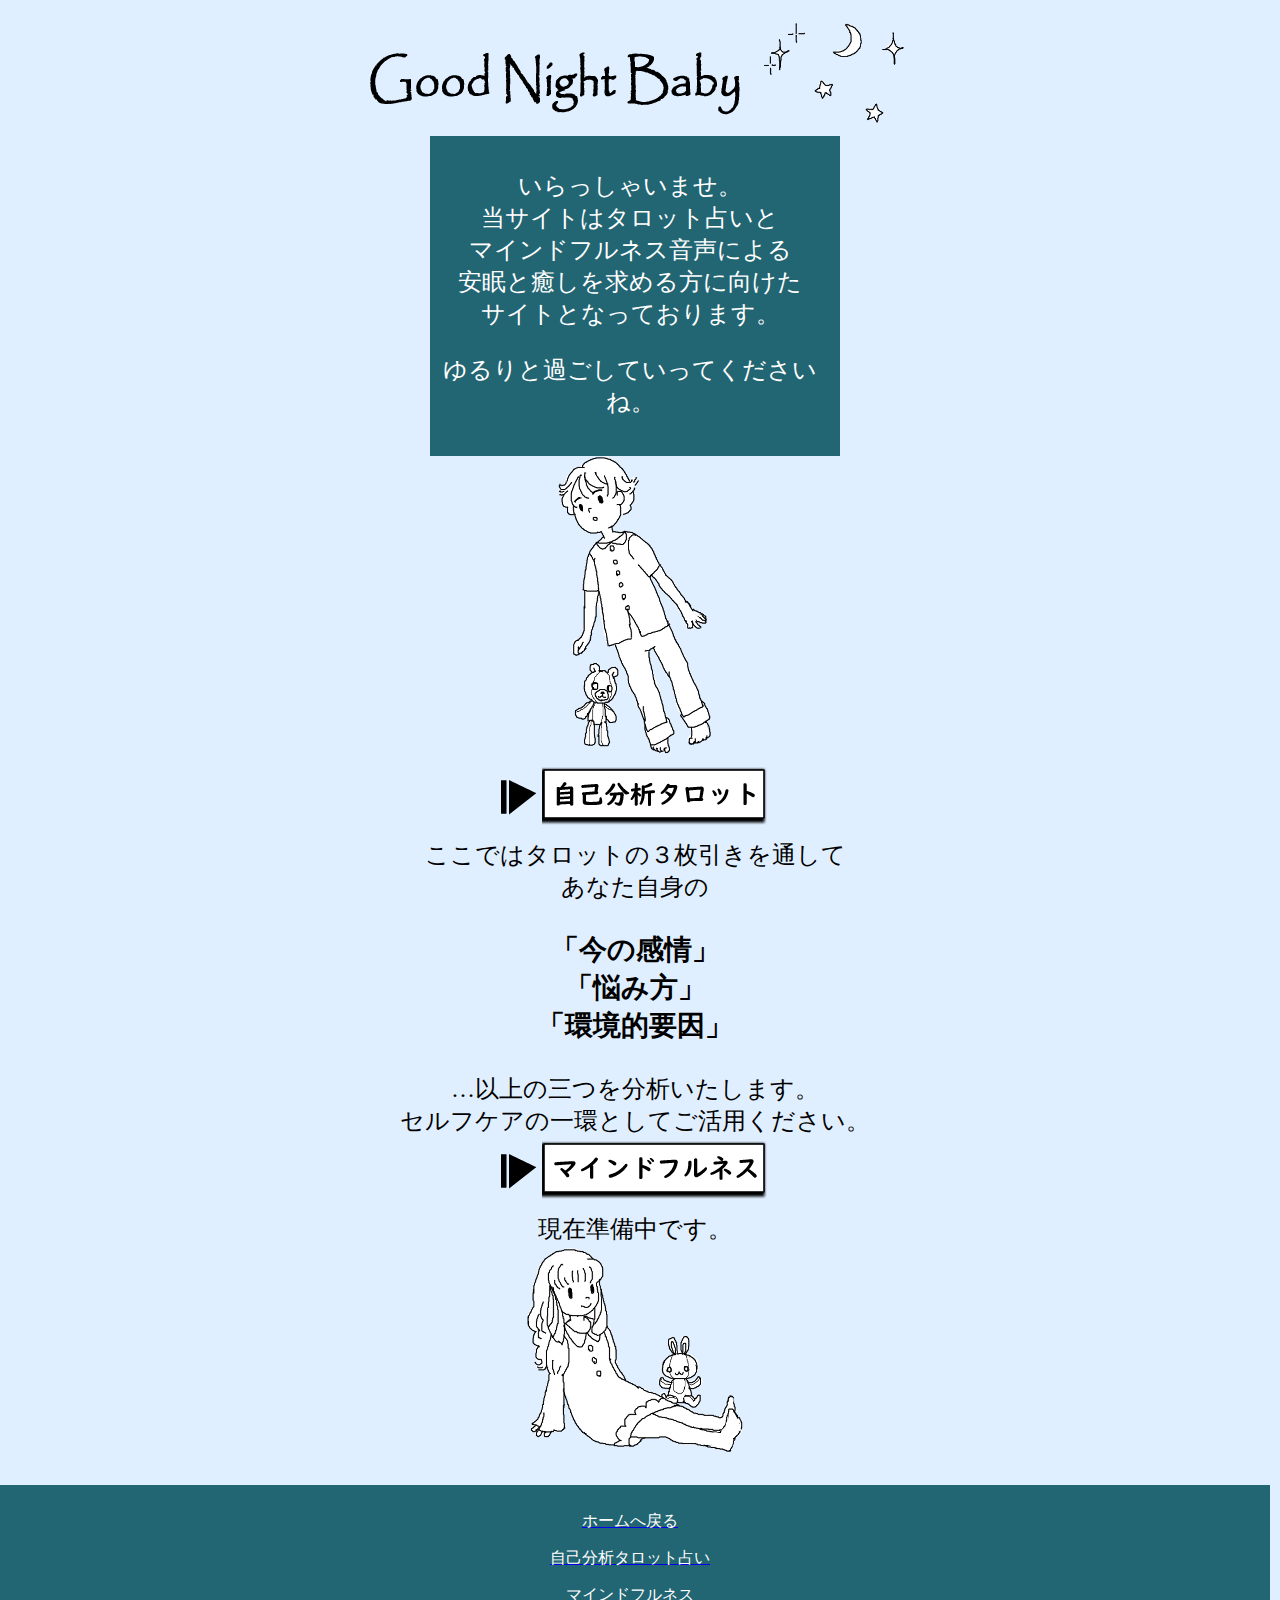
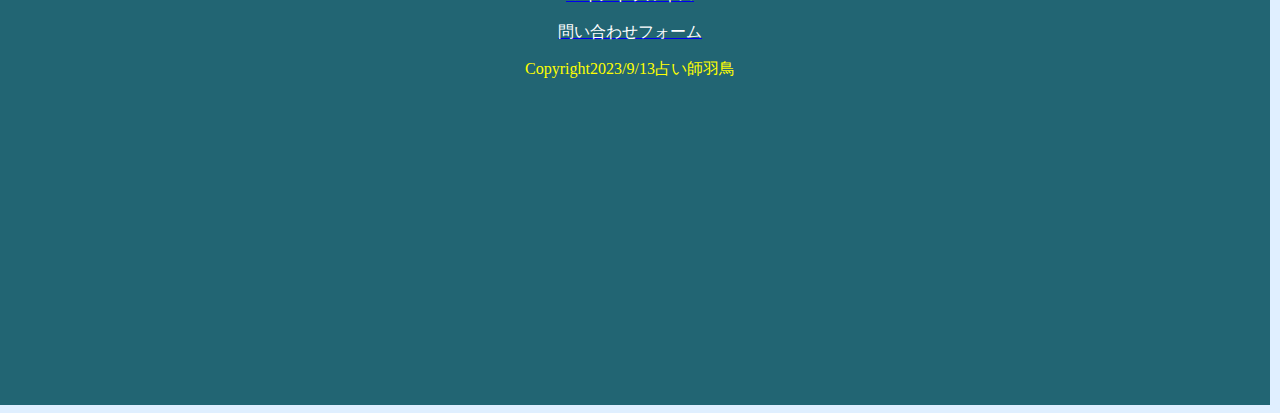
==== index.html @ 48ac1014 "INDEXページのデザイン変更（CSS未装備）" ====
<!DOCTYPE html>
<html lang="ja">
<head>
  <meta charset="UTF-8">
  <meta name="viewport"content="width=device-width,initial-scale=1">

  <title>より良い眠りを</title>
  <style>
  body{
  background-color:#e0efff;
  margin-left:0px;
  margin-right:0px;
  }
  
  </style>
  <div align="center">
   <a href="index.html"><img src="image/taitoru.png"></a>
<font size="5">
<img src="image/moon.png">
   <!-----------外枠----------------!>
<div align="center" >
<div style=margin-left:0px;>
<div style=width:100%; >
<div style=background: #226573; >

<div style=  padding-right:10px; padding-top:10px; padding-bottom:10px;">

 </head>
 <body>
    <!-----------挨拶----------------!>
 <div align="center" >
<div style="background: #226573;height:300px;width:400px;
 padding-right:10px; padding-top:10px; padding-bottom:10px;">
<p><font color="white">
いらっしゃいませ。<br>
当サイトはタロット占いと<br>
マインドフルネス音声による<br>
安眠と癒しを求める方に向けた<br>
サイトとなっております。<br>
</p>
<p>
ゆるりと過ごしていってくださいね。
</p>
</div>
<img src="image/dansi1.png">

<div>
<a href="uranai-top.html"><img src="image/button-01.png"></a>
</div>
<div><font color="black">
ここではタロットの３枚引きを通して<br>
あなた自身の<br>
<h3>「今の感情」<br>
「悩み方」<br>
「環境的要因」</h3>
</div><div>
…以上の三つを分析いたします。<br>
セルフケアの一環としてご活用ください。<br>
</div>
<div>
<a href="kouzityu.htm"><img src="image/button-02.png"></a>
</div>

 <div align="center" >
<div><font color="black">
現在準備中です。
</div>
<img src="image/josi1.png">
</font></p>

 <!-----------フッター----------------!>
<footer>
   <style=:width:100%;>
 <div align="center" >
<div style="background: #226573;height:500px;
 padding-right:10px; padding-top:10px; padding-bottom:10px;>
<div style=margin:0px;>
<p><font color="white"><font size="3">
<div>
<a href="index.html"><p><font color="white">ホームへ戻る</p></a>
</div>
<div>
<a href="uranai-top.html"><p><font color="white">自己分析タロット占い</p></a>
</div>
<div>
<a href="kouzityu.htm"><p><font color="white">マインドフルネス</p></a>
</div>
<div>
<a href="kouzityu.htm"><p><font color="white">問い合わせフォーム</p></a>
</div>
<p><font color="yellow">Copyright2023/9/13占い師羽鳥</p></a></div>
</footer>
 </head>
 <body>


  
</body>
</html>
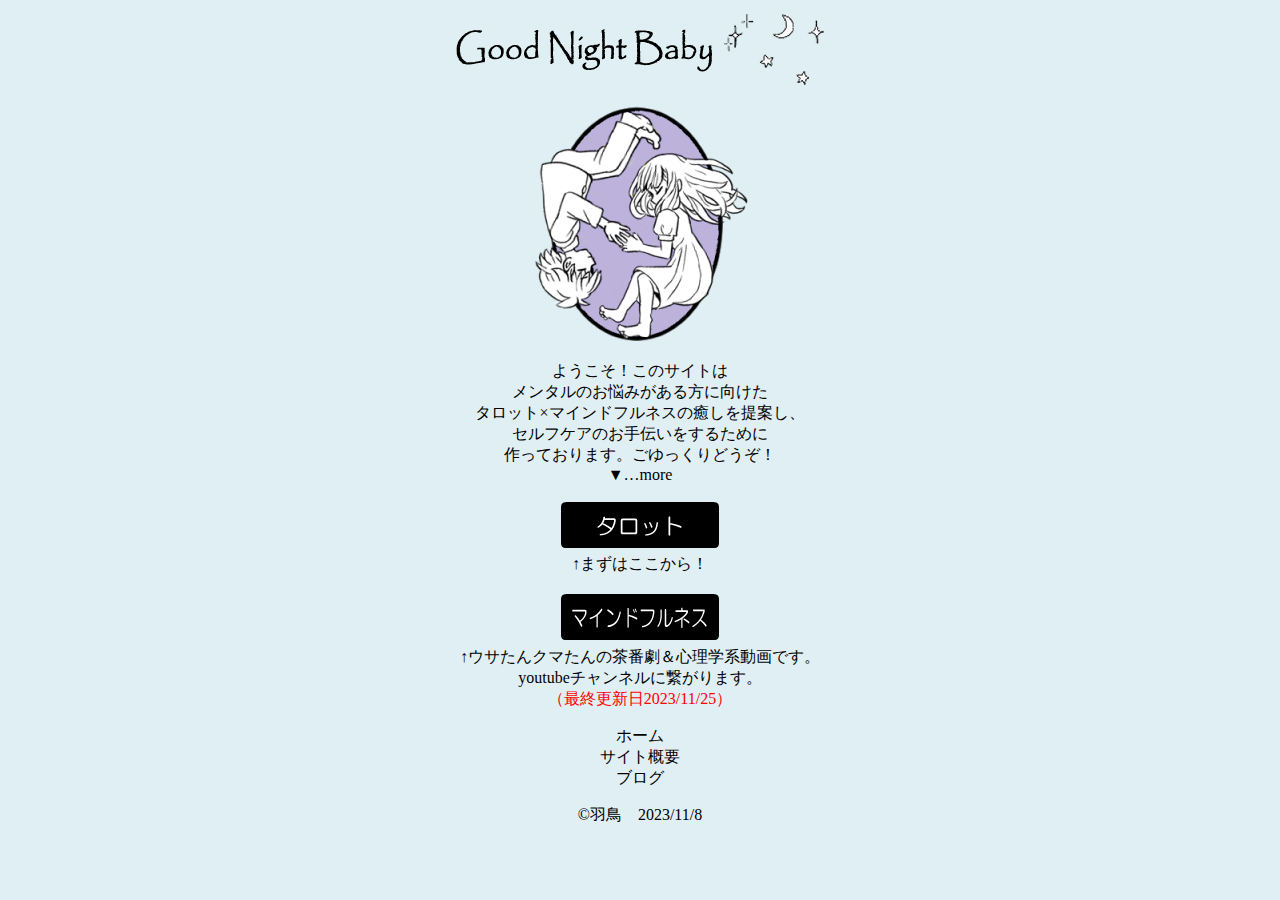
==== commit 159e9d6d: "画像を描き直ししたため置き換え処置をした" ====
--- a/index.html
+++ b/index.html
@@ -1,99 +1,56 @@
 <!DOCTYPE html>
-<html lang="ja">
+<html lang="en">
 <head>
-  <meta charset="UTF-8">
-  <meta name="viewport"content="width=device-width,initial-scale=1">
-
-  <title>より良い眠りを</title>
-  <style>
-  body{
-  background-color:#e0efff;
-  margin-left:0px;
-  margin-right:0px;
-  }
-  
-  </style>
-  <div align="center">
-   <a href="index.html"><img src="image/taitoru.png"></a>
-<font size="5">
-<img src="image/moon.png">
-   <!-----------外枠----------------!>
-<div align="center" >
-<div style=margin-left:0px;>
-<div style=width:100%; >
-<div style=background: #226573; >
-
-<div style=  padding-right:10px; padding-top:10px; padding-bottom:10px;">
-
- </head>
- <body>
-    <!-----------挨拶----------------!>
- <div align="center" >
-<div style="background: #226573;height:300px;width:400px;
- padding-right:10px; padding-top:10px; padding-bottom:10px;">
-<p><font color="white">
-いらっしゃいませ。<br>
-当サイトはタロット占いと<br>
-マインドフルネス音声による<br>
-安眠と癒しを求める方に向けた<br>
-サイトとなっております。<br>
-</p>
-<p>
-ゆるりと過ごしていってくださいね。
+   <meta charset="UTF-8">
+   <meta name="viewport" content="width=device-width, initial-scale=1.0">
+   <title>GoodNightBaby-top-</title>
+   <link rel="stylesheet" href="style30.css">
+</head>
+<body>
+   <!-----------とっぷ枠----------------!>
+<div align="center">
+   <a href="index.html"><img src="image/title.png"></a>
+   </div>
+<!-----------メインイラスト----------------!>
+<div align="center">
+   <img src="image/indexE.png">
+</div>
+<!-----------案内文----------------!>
+<div align="center">
+   <p>
+ようこそ！このサイトは<br>
+メンタルのお悩みがある方に向けた<br>
+タロット×マインドフルネスの癒しを提案し、<br>
+セルフケアのお手伝いをするために<br>
+作っております。ごゆっくりどうぞ！<br>
+▼…more<br>
 </p>
 </div>
-<img src="image/dansi1.png">
 
-<div>
-<a href="uranai-top.html"><img src="image/button-01.png"></a>
+<!-----------ボタン配置----------------!>
+<div align="center">
+<p>
+<a href="one-tarot.html" target="_blank"><img src="image/buttonT.png"></a><br>
+↑まずはここから！
+</p>
+
+<p>
+<a href="https://www.youtube.com/channel/UCMhJrUVcsVk9Q7z8YD8u5hA" target="_blank"><img src="image/buttonM.png"></a><br>
+↑ウサたんクマたんの茶番劇＆心理学系動画です。<br>
+youtubeチャンネルに繋がります。<br>
+<font color="red">（最終更新日2023/11/25）<br></font>
+</p>
+ </div>
+<footer>
+   <div align="center">
+         ホーム<br>
+         サイト概要<br>
+         ブログ<br>
+   </p>
+   ©羽鳥　2023/11/8
+    </p>
 </div>
-<div><font color="black">
-ここではタロットの３枚引きを通して<br>
-あなた自身の<br>
-<h3>「今の感情」<br>
-「悩み方」<br>
-「環境的要因」</h3>
-</div><div>
-…以上の三つを分析いたします。<br>
-セルフケアの一環としてご活用ください。<br>
-</div>
-<div>
-<a href="kouzityu.htm"><img src="image/button-02.png"></a>
-</div>
+</footer>
 
- <div align="center" >
-<div><font color="black">
-現在準備中です。
-</div>
-<img src="image/josi1.png">
-</font></p>
-
- <!-----------フッター----------------!>
-<footer>
-   <style=:width:100%;>
- <div align="center" >
-<div style="background: #226573;height:500px;
- padding-right:10px; padding-top:10px; padding-bottom:10px;>
-<div style=margin:0px;>
-<p><font color="white"><font size="3">
-<div>
-<a href="index.html"><p><font color="white">ホームへ戻る</p></a>
-</div>
-<div>
-<a href="uranai-top.html"><p><font color="white">自己分析タロット占い</p></a>
-</div>
-<div>
-<a href="kouzityu.htm"><p><font color="white">マインドフルネス</p></a>
-</div>
-<div>
-<a href="kouzityu.htm"><p><font color="white">問い合わせフォーム</p></a>
-</div>
-<p><font color="yellow">Copyright2023/9/13占い師羽鳥</p></a></div>
-</footer>
- </head>
- <body>
-
-
-  
 </body>
 </html>--- a/style30.css
+++ b/style30.css
@@ -0,0 +1,32 @@
+body{
+    background-color: #e0eff3;
+
+}
+h1{
+
+    color: rgb(0, 0, 0);
+}
+.box1{
+ background-color: black;
+ width: 400px;height: 30px;
+ 
+}
+#box2{
+    background-color: #226573;
+    width: 400px;height: 100px;
+    margin:0px;
+   padding:0px;
+}
+#Text2{
+    color: black;
+}
+#BUTTON{
+    "padding:5px;
+    height:2rem;
+    width: 14rem;
+    background-color:black;
+    color:white;
+    font-size:2rem;
+     border-radius:12rem;
+     cursor: pointer;"
+}
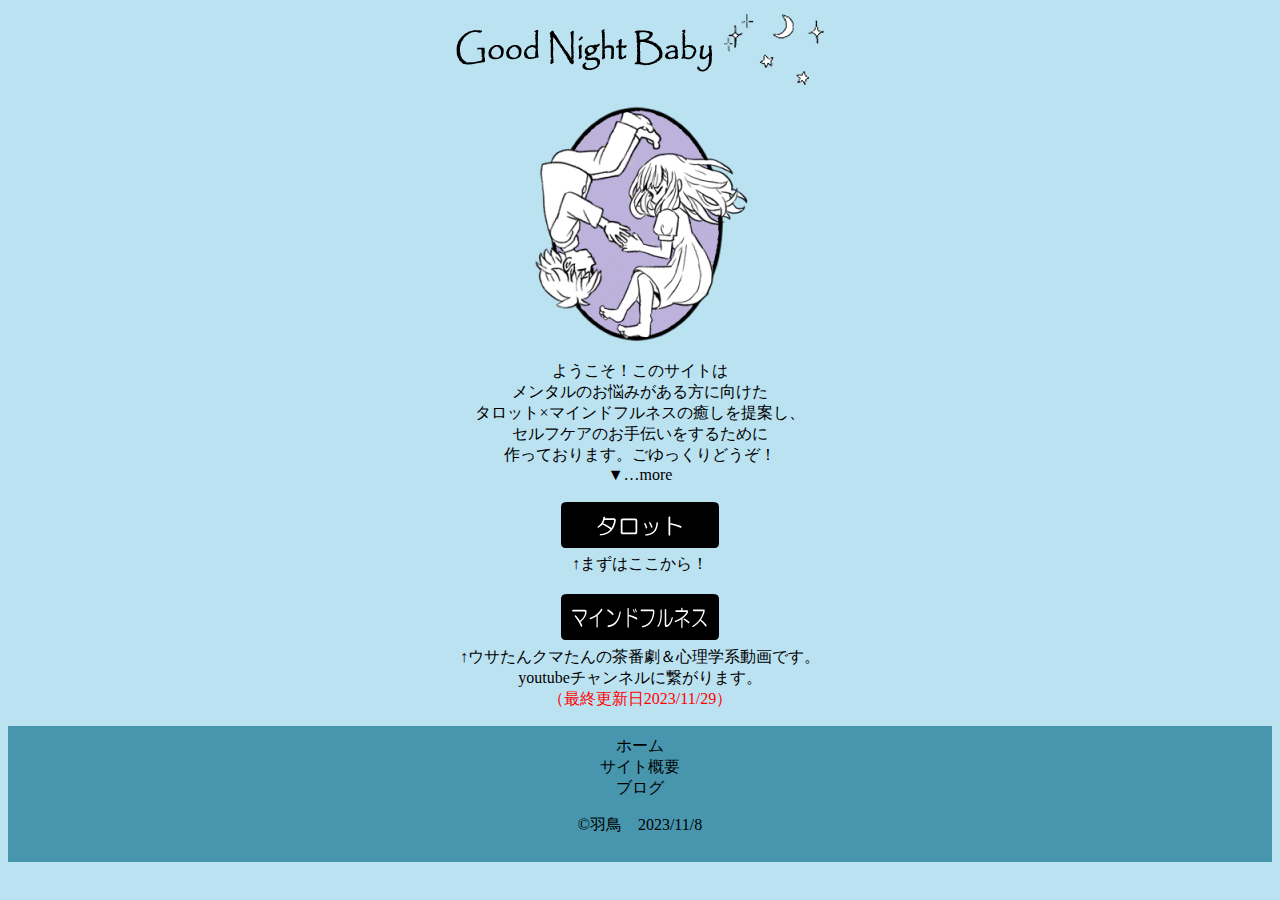
==== commit ec24634b: "CSS内容を操作して中央ぞろえと、フッターに色を付ける＆背景色を変化＆動画の最終更新日を変更" ====
--- a/index.html
+++ b/index.html
@@ -8,16 +8,16 @@
 </head>
 <body>
    <!-----------とっぷ枠----------------!>
-<div align="center">
+<div>
    <a href="index.html"><img src="image/title.png"></a>
    </div>
 <!-----------メインイラスト----------------!>
-<div align="center">
+<div>
    <img src="image/indexE.png">
 </div>
 <!-----------案内文----------------!>
-<div align="center">
-   <p>
+<div>
+<p>
 ようこそ！このサイトは<br>
 メンタルのお悩みがある方に向けた<br>
 タロット×マインドフルネスの癒しを提案し、<br>
@@ -28,7 +28,7 @@
 </div>
 
 <!-----------ボタン配置----------------!>
-<div align="center">
+<div>
 <p>
 <a href="one-tarot.html" target="_blank"><img src="image/buttonT.png"></a><br>
 ↑まずはここから！
@@ -38,15 +38,16 @@
 <a href="https://www.youtube.com/channel/UCMhJrUVcsVk9Q7z8YD8u5hA" target="_blank"><img src="image/buttonM.png"></a><br>
 ↑ウサたんクマたんの茶番劇＆心理学系動画です。<br>
 youtubeチャンネルに繋がります。<br>
-<font color="red">（最終更新日2023/11/25）<br></font>
+<font color="red">（最終更新日2023/11/29）<br></font>
 </p>
  </div>
 <footer>
-   <div align="center">
+   <div class="FOOTER">
+    
          ホーム<br>
          サイト概要<br>
          ブログ<br>
-   </p>
+   <p>
    ©羽鳥　2023/11/8
     </p>
 </div>
--- a/style30.css
+++ b/style30.css
@@ -1,24 +1,38 @@
 body{
-    background-color: #e0eff3;
+    background-color: #bbe2f1;
 
 }
 h1{
 
     color: rgb(0, 0, 0);
 }
+
+p{
+ text-align: center;
+
+}
+
+div{
+    text-align: center;
+   
+   }
 .box1{
  background-color: black;
  width: 400px;height: 30px;
  
 }
 #box2{
-    background-color: #226573;
+    background-color: hsl(190, 54%, 29%);
     width: 400px;height: 100px;
     margin:0px;
    padding:0px;
 }
-#Text2{
-    color: black;
+
+   
+
+.FOOTER{
+    background-color: #4796ae;
+    padding:10px;
 }
 #BUTTON{
     "padding:5px;
